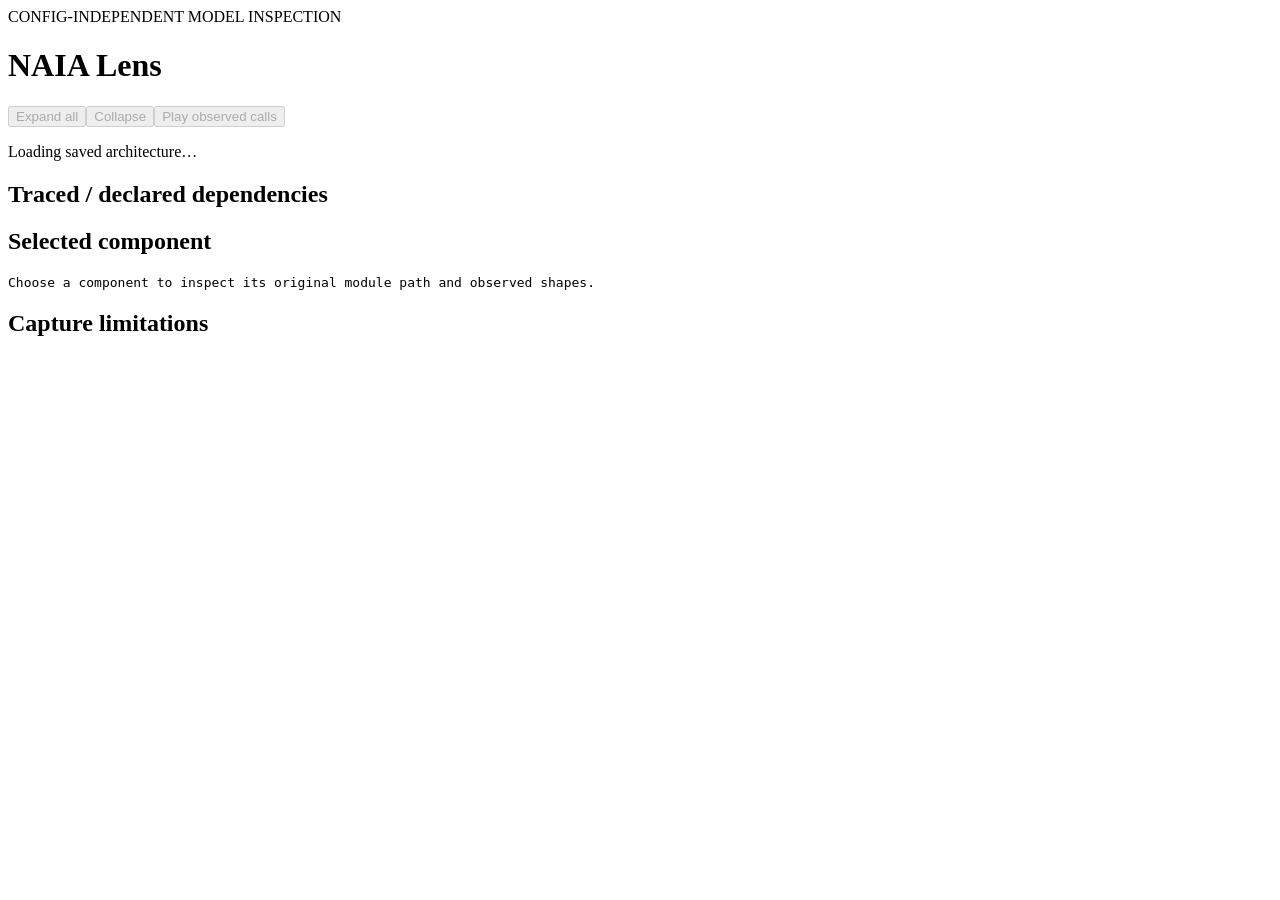
==== src/naia_arch/assets/index.html @ 2e2eb0a2 "Release NAIA v0.1.0a0" ====
<!doctype html><html lang="en"><head><meta charset="utf-8"><meta name="viewport" content="width=device-width,initial-scale=1"><title>NAIA Lens</title><link rel="stylesheet" href="/style.css"></head><body>
<header><div><span>CONFIG-INDEPENDENT MODEL INSPECTION</span><h1>NAIA Lens</h1></div><div class="controls"><button id="expand" disabled>Expand all</button><button id="collapse" disabled>Collapse</button><button id="play" disabled>Play observed calls</button></div></header>
<main><section><p id="mode" role="status">Loading saved architecture…</p><div id="tree"></div><h2>Traced / declared dependencies</h2><div id="edges"></div></section><aside><h2>Selected component</h2><pre id="detail">Choose a component to inspect its original module path and observed shapes.</pre><h2>Capture limitations</h2><ul id="warnings"></ul></aside></main><script src="/viewer.js"></script></body></html>
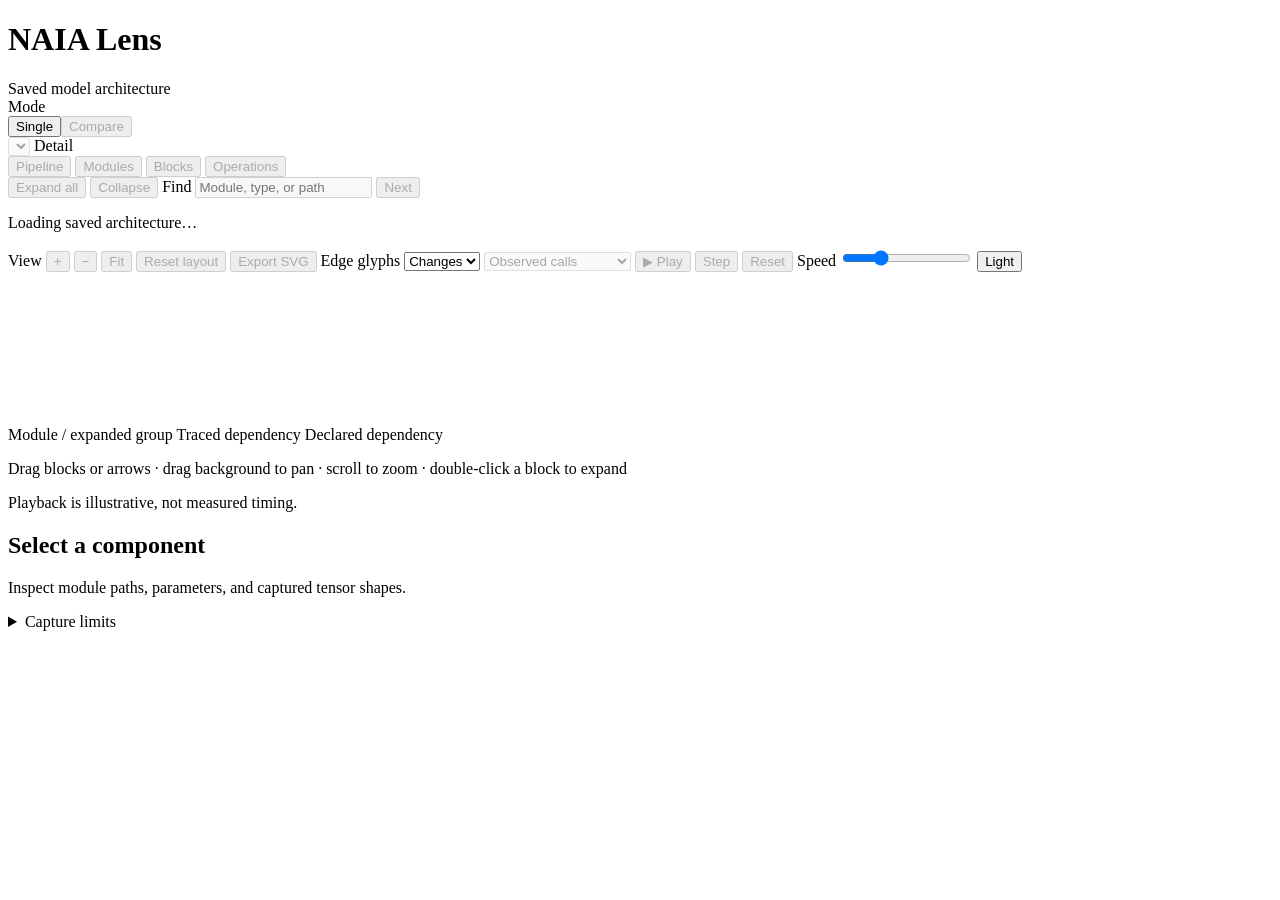
==== commit 0ae98a23: "fix ui" ====
--- a/src/naia_arch/assets/index.html
+++ b/src/naia_arch/assets/index.html
@@ -1,3 +1,85 @@
-<!doctype html><html lang="en"><head><meta charset="utf-8"><meta name="viewport" content="width=device-width,initial-scale=1"><title>NAIA Lens</title><link rel="stylesheet" href="/style.css"></head><body>
-<header><div><span>CONFIG-INDEPENDENT MODEL INSPECTION</span><h1>NAIA Lens</h1></div><div class="controls"><button id="expand" disabled>Expand all</button><button id="collapse" disabled>Collapse</button><button id="play" disabled>Play observed calls</button></div></header>
-<main><section><p id="mode" role="status">Loading saved architecture…</p><div id="tree"></div><h2>Traced / declared dependencies</h2><div id="edges"></div></section><aside><h2>Selected component</h2><pre id="detail">Choose a component to inspect its original module path and observed shapes.</pre><h2>Capture limitations</h2><ul id="warnings"></ul></aside></main><script src="/viewer.js"></script></body></html>
+<!doctype html>
+<html lang="en">
+<head>
+  <meta charset="utf-8">
+  <meta name="viewport" content="width=device-width,initial-scale=1">
+  <title>NAIA Lens</title>
+  <link rel="stylesheet" href="/style.css">
+</head>
+<body>
+<header class="page-header"><h1>NAIA Lens</h1><span>Saved model architecture</span></header>
+<main class="av" id="lens" data-theme="dark">
+  <div class="av-bar" role="toolbar" aria-label="Architecture detail">
+    <span class="av-label">Mode</span>
+    <div class="av-seg" id="view-mode"><button type="button" data-mode="single" aria-pressed="true">Single</button><button type="button" data-mode="compare" aria-pressed="false" disabled>Compare</button></div>
+    <select id="capture" aria-label="Saved architecture" disabled></select>
+    <fieldset id="compare-choices" hidden><legend class="sr-only">Saved captures to compare</legend></fieldset>
+    <div class="av-seg" id="compare-layout" hidden><button type="button" data-layout="side" aria-pressed="true">Side by side</button><button type="button" data-layout="overlay" aria-pressed="false">Overlay</button></div>
+    <span class="grow"></span>
+    <span class="av-label">Detail</span>
+    <div class="av-seg" id="levels">
+      <button type="button" data-level="0" aria-pressed="false" disabled>Pipeline</button>
+      <button type="button" data-level="1" aria-pressed="true" disabled>Modules</button>
+      <button type="button" data-level="2" aria-pressed="false" disabled>Blocks</button>
+      <button type="button" data-level="3" aria-pressed="false" disabled>Operations</button>
+    </div>
+    <button type="button" class="av-btn" id="expand" disabled>Expand all</button>
+    <button type="button" class="av-btn" id="collapse" disabled>Collapse</button>
+    <span class="grow"></span>
+    <label class="av-check" for="search">Find <input id="search" type="search" placeholder="Module, type, or path" disabled></label>
+    <button type="button" class="av-btn" id="search-next" disabled>Next</button>
+    <span class="av-note" id="search-status" role="status"></span>
+  </div>
+  <p class="av-status" id="mode" role="status" aria-live="polite">Loading saved architecture…</p>
+  <div class="av-main">
+    <section class="av-stage" aria-label="Architecture graph">
+      <div class="av-controls" role="toolbar" aria-label="View and playback">
+        <span class="av-label">View</span>
+        <button type="button" class="av-btn" id="zoom-in" aria-label="Zoom in" disabled>+</button>
+        <button type="button" class="av-btn" id="zoom-out" aria-label="Zoom out" disabled>−</button>
+        <button type="button" class="av-btn" id="fit" title="Fit graph (F or 0)" disabled>Fit</button>
+        <button type="button" class="av-btn" id="reset-layout" disabled>Reset layout</button>
+        <button type="button" class="av-btn" id="export-svg" disabled>Export SVG</button>
+        <label class="av-check">Edge glyphs <select id="edge-labels" aria-label="Tensor shape labels on saved edges"><option value="changes">Changes</option><option value="all">All</option><option value="off">Off</option></select></label>
+        <span class="sep" aria-hidden="true"></span>
+        <select id="playback-mode" aria-label="Playback evidence" disabled>
+          <option value="calls">Observed calls</option>
+          <option value="flow">Saved dependencies</option>
+        </select>
+        <select id="playback-capture" aria-label="Capture used for overlay playback" hidden></select>
+        <button type="button" class="av-btn" id="play" title="Play or pause (P)" disabled>▶ Play</button>
+        <button type="button" class="av-btn" id="step" title="Advance one step (.)" disabled>Step</button>
+        <button type="button" class="av-btn" id="reset-anim" title="Reset playback (R)" disabled>Reset</button>
+        <label class="av-check">Speed <input type="range" id="speed" min="0.25" max="3" step="0.25" value="1" aria-label="Playback speed"></label>
+        <span class="grow"></span>
+        <button type="button" class="av-btn" id="theme" aria-label="Switch to light theme">Light</button>
+      </div>
+      <div class="av-panel">
+        <svg id="graph" role="group" aria-label="Draggable model hierarchy and saved dependencies" tabindex="0">
+          <title>Model architecture</title>
+          <defs id="graph-defs"></defs>
+          <g id="world"><g id="boxes"></g><g id="edges"></g><g id="nodes"></g><g id="pulses"></g></g>
+        </svg>
+        <div id="comparison-panels" class="av-comparison-panels" hidden></div>
+      </div>
+      <div class="av-legend" aria-label="Graph legend">
+        <span><i class="legend-block"></i>Module / expanded group</span>
+        <span><i class="legend-edge traced"></i>Traced dependency</span>
+        <span><i class="legend-edge declared"></i>Declared dependency</span>
+        <span id="edge-status"></span>
+        <span id="comparison-legend" hidden></span>
+      </div>
+      <p class="av-note av-hint">Drag blocks or arrows · drag background to pan · scroll to zoom · double-click a block to expand</p>
+      <p class="av-note av-hint" id="playback-status" aria-live="polite">Playback is illustrative, not measured timing.</p>
+    </section>
+    <aside class="av-inspector" aria-label="Component inspector">
+      <h2 id="detail-title">Select a component</h2>
+      <p class="av-note" id="detail-summary">Inspect module paths, parameters, and captured tensor shapes.</p>
+      <div id="detail"></div>
+      <details class="av-warnings"><summary>Capture limits</summary><ul id="warnings"></ul></details>
+    </aside>
+  </div>
+</main>
+<script src="/viewer.js"></script>
+</body>
+</html>
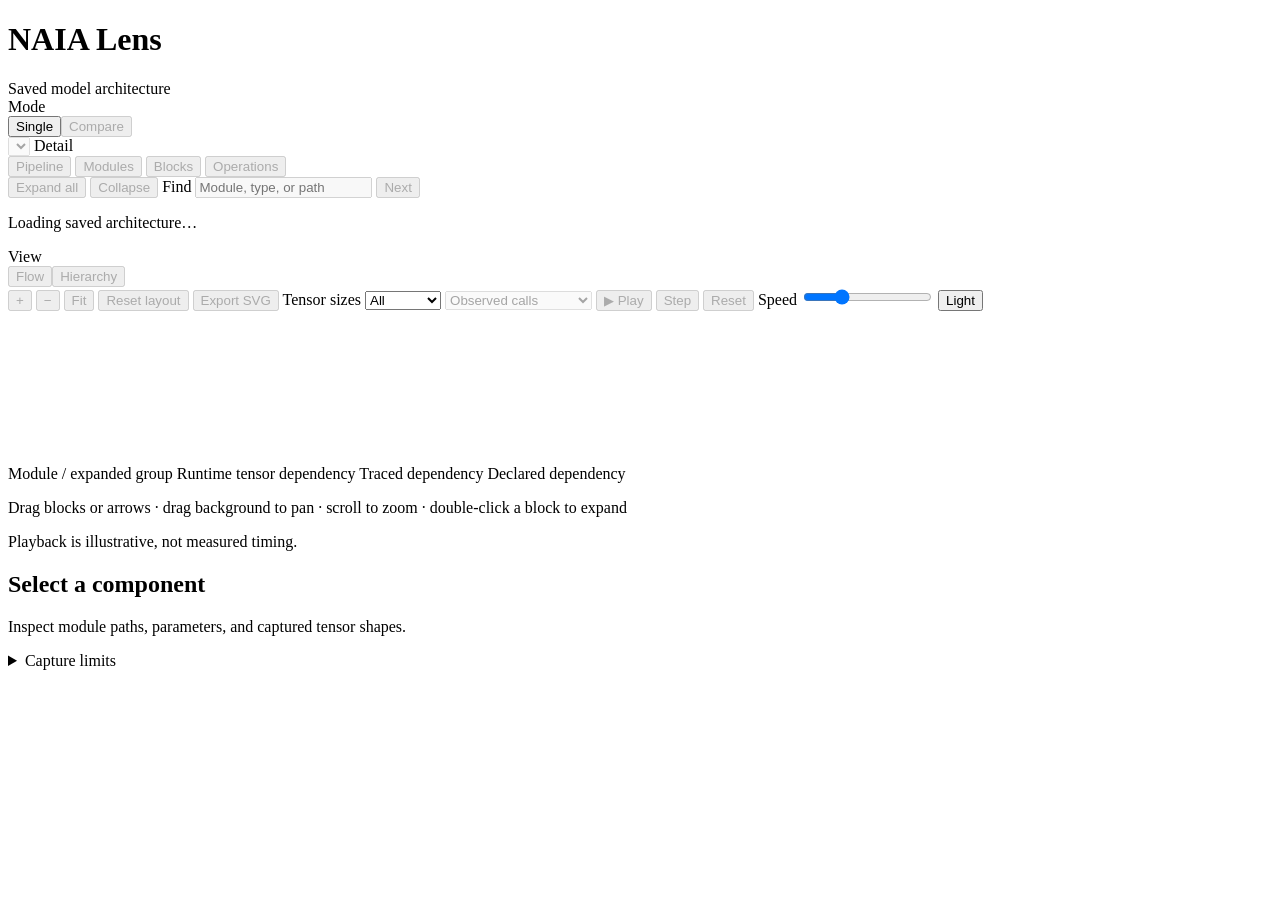
==== commit 42a8e8fc: "Release NAIA v0.1.0a2: observed architecture flow" ====
--- a/src/naia_arch/assets/index.html
+++ b/src/naia_arch/assets/index.html
@@ -34,13 +34,14 @@
   <div class="av-main">
     <section class="av-stage" aria-label="Architecture graph">
       <div class="av-controls" role="toolbar" aria-label="View and playback">
-        <span class="av-label">View</span>
+    <span class="av-label">View</span>
+        <div class="av-seg" id="projection"><button type="button" data-projection="flow" aria-pressed="true" disabled>Flow</button><button type="button" data-projection="hierarchy" aria-pressed="false" disabled>Hierarchy</button></div>
         <button type="button" class="av-btn" id="zoom-in" aria-label="Zoom in" disabled>+</button>
         <button type="button" class="av-btn" id="zoom-out" aria-label="Zoom out" disabled>−</button>
         <button type="button" class="av-btn" id="fit" title="Fit graph (F or 0)" disabled>Fit</button>
         <button type="button" class="av-btn" id="reset-layout" disabled>Reset layout</button>
         <button type="button" class="av-btn" id="export-svg" disabled>Export SVG</button>
-        <label class="av-check">Edge glyphs <select id="edge-labels" aria-label="Tensor shape labels on saved edges"><option value="changes">Changes</option><option value="all">All</option><option value="off">Off</option></select></label>
+        <label class="av-check">Tensor sizes <select id="edge-labels" aria-label="Tensor shape labels on saved edges"><option value="all">All</option><option value="changes">Changes</option><option value="off">Off</option></select></label>
         <span class="sep" aria-hidden="true"></span>
         <select id="playback-mode" aria-label="Playback evidence" disabled>
           <option value="calls">Observed calls</option>
@@ -54,6 +55,7 @@
         <span class="grow"></span>
         <button type="button" class="av-btn" id="theme" aria-label="Switch to light theme">Light</button>
       </div>
+      <p class="av-flow-status" id="flow-status" role="status" hidden>No recorded dataflow in this capture. This is module ownership, not execution order.</p>
       <div class="av-panel">
         <svg id="graph" role="group" aria-label="Draggable model hierarchy and saved dependencies" tabindex="0">
           <title>Model architecture</title>
@@ -64,6 +66,7 @@
       </div>
       <div class="av-legend" aria-label="Graph legend">
         <span><i class="legend-block"></i>Module / expanded group</span>
+        <span><i class="legend-edge observed"></i>Runtime tensor dependency</span>
         <span><i class="legend-edge traced"></i>Traced dependency</span>
         <span><i class="legend-edge declared"></i>Declared dependency</span>
         <span id="edge-status"></span>
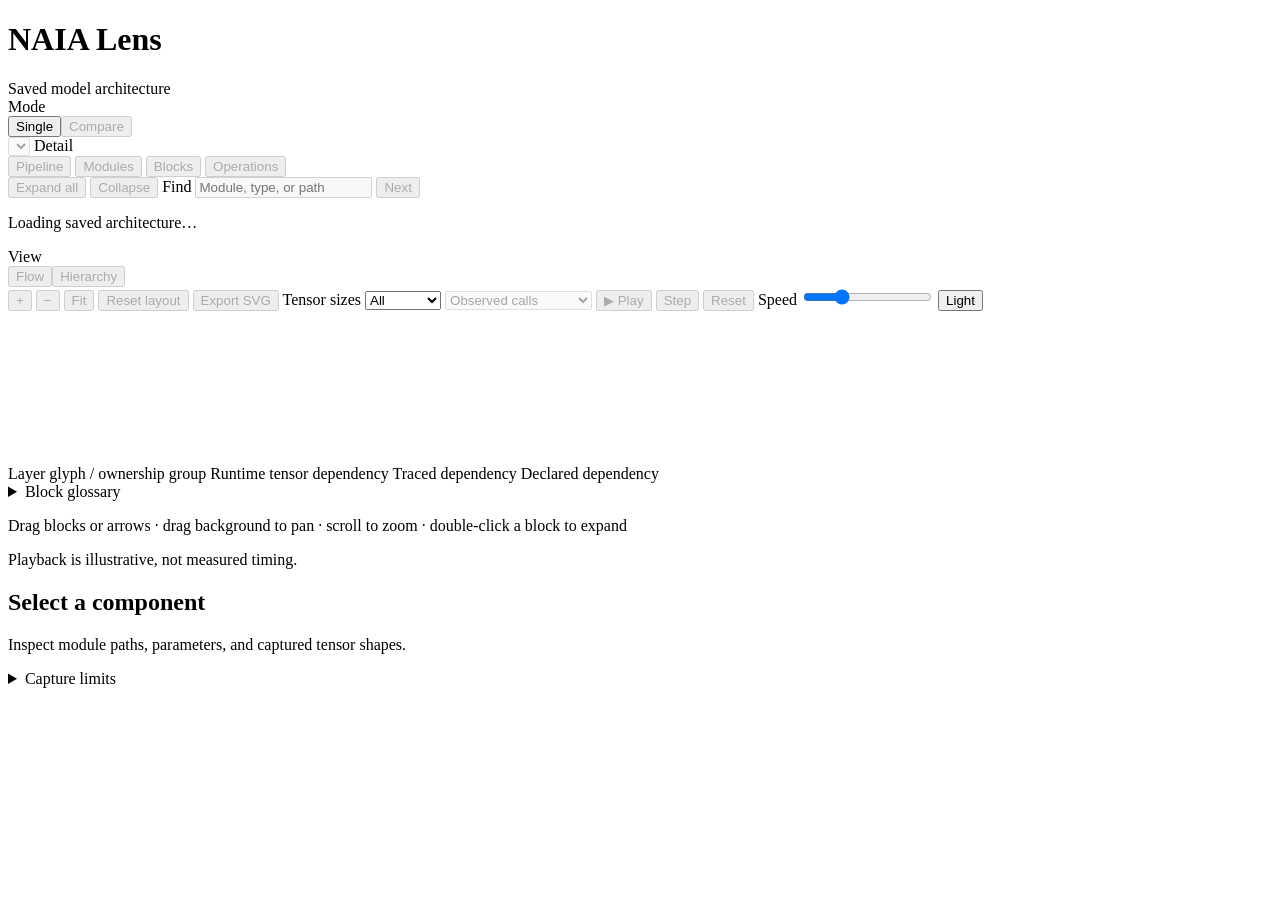
==== commit 5da22544: "Release NAIA v0.1.0a4: reusable architecture block designs" ====
--- a/src/naia_arch/assets/index.html
+++ b/src/naia_arch/assets/index.html
@@ -65,13 +65,25 @@
         <div id="comparison-panels" class="av-comparison-panels" hidden></div>
       </div>
       <div class="av-legend" aria-label="Graph legend">
-        <span><i class="legend-block"></i>Module / expanded group</span>
+        <span><i class="legend-block"></i>Layer glyph / ownership group</span>
         <span><i class="legend-edge observed"></i>Runtime tensor dependency</span>
         <span><i class="legend-edge traced"></i>Traced dependency</span>
         <span><i class="legend-edge declared"></i>Declared dependency</span>
         <span id="edge-status"></span>
         <span id="comparison-legend" hidden></span>
       </div>
+      <details class="av-glossary" id="block-glossary">
+        <summary><span>Block glossary</span><span class="av-note" id="glossary-count"></span></summary>
+        <div class="av-glossary-filters">
+          <label class="sr-only" for="glossary-search">Search block types</label>
+          <input id="glossary-search" type="search" placeholder="Search block types">
+          <label class="sr-only" for="glossary-category">Block category</label>
+          <select id="glossary-category"><option value="">All categories</option></select>
+          <p class="av-note">Expand a type to see what its shape and glyph represent.</p>
+        </div>
+        <div id="glossary-results" class="av-glossary-results"></div>
+        <p class="av-note av-glossary-status" id="glossary-status" role="status" aria-live="polite"></p>
+      </details>
       <p class="av-note av-hint">Drag blocks or arrows · drag background to pan · scroll to zoom · double-click a block to expand</p>
       <p class="av-note av-hint" id="playback-status" aria-live="polite">Playback is illustrative, not measured timing.</p>
     </section>
@@ -83,6 +95,7 @@
     </aside>
   </div>
 </main>
+<script src="/blocks.js"></script>
 <script src="/viewer.js"></script>
 </body>
 </html>
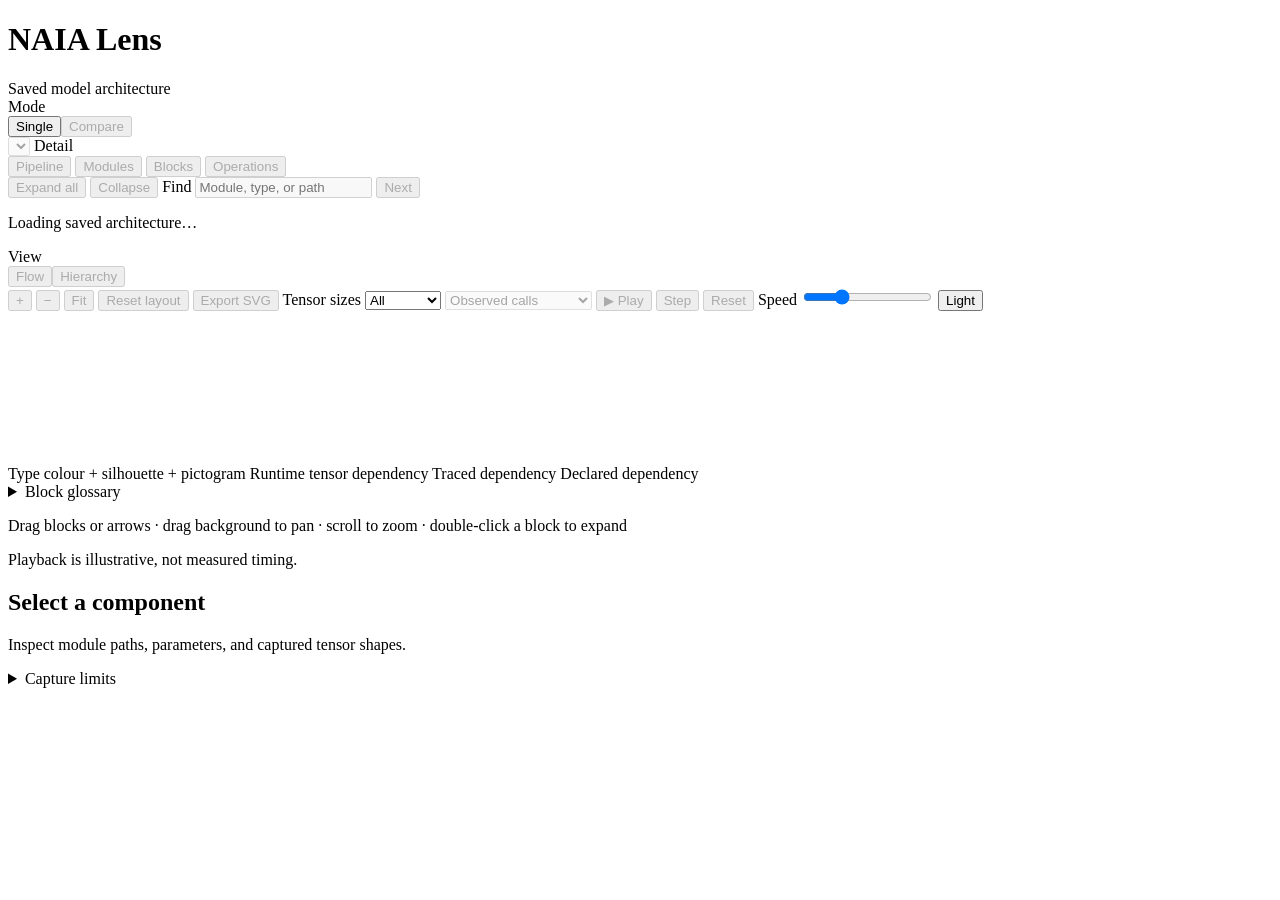
==== commit e3a29ab9: "Release NAIA v0.1.0a5: compact architecture pictograms" ====
--- a/src/naia_arch/assets/index.html
+++ b/src/naia_arch/assets/index.html
@@ -65,7 +65,7 @@
         <div id="comparison-panels" class="av-comparison-panels" hidden></div>
       </div>
       <div class="av-legend" aria-label="Graph legend">
-        <span><i class="legend-block"></i>Layer glyph / ownership group</span>
+        <span><i class="legend-block"></i>Type colour + silhouette + pictogram</span>
         <span><i class="legend-edge observed"></i>Runtime tensor dependency</span>
         <span><i class="legend-edge traced"></i>Traced dependency</span>
         <span><i class="legend-edge declared"></i>Declared dependency</span>
@@ -79,7 +79,7 @@
           <input id="glossary-search" type="search" placeholder="Search block types">
           <label class="sr-only" for="glossary-category">Block category</label>
           <select id="glossary-category"><option value="">All categories</option></select>
-          <p class="av-note">Expand a type to see what its shape and glyph represent.</p>
+          <p class="av-note">Expand a type to see its symbol. Tensor sizes live on arrows; select a block for details.</p>
         </div>
         <div id="glossary-results" class="av-glossary-results"></div>
         <p class="av-note av-glossary-status" id="glossary-status" role="status" aria-live="polite"></p>
